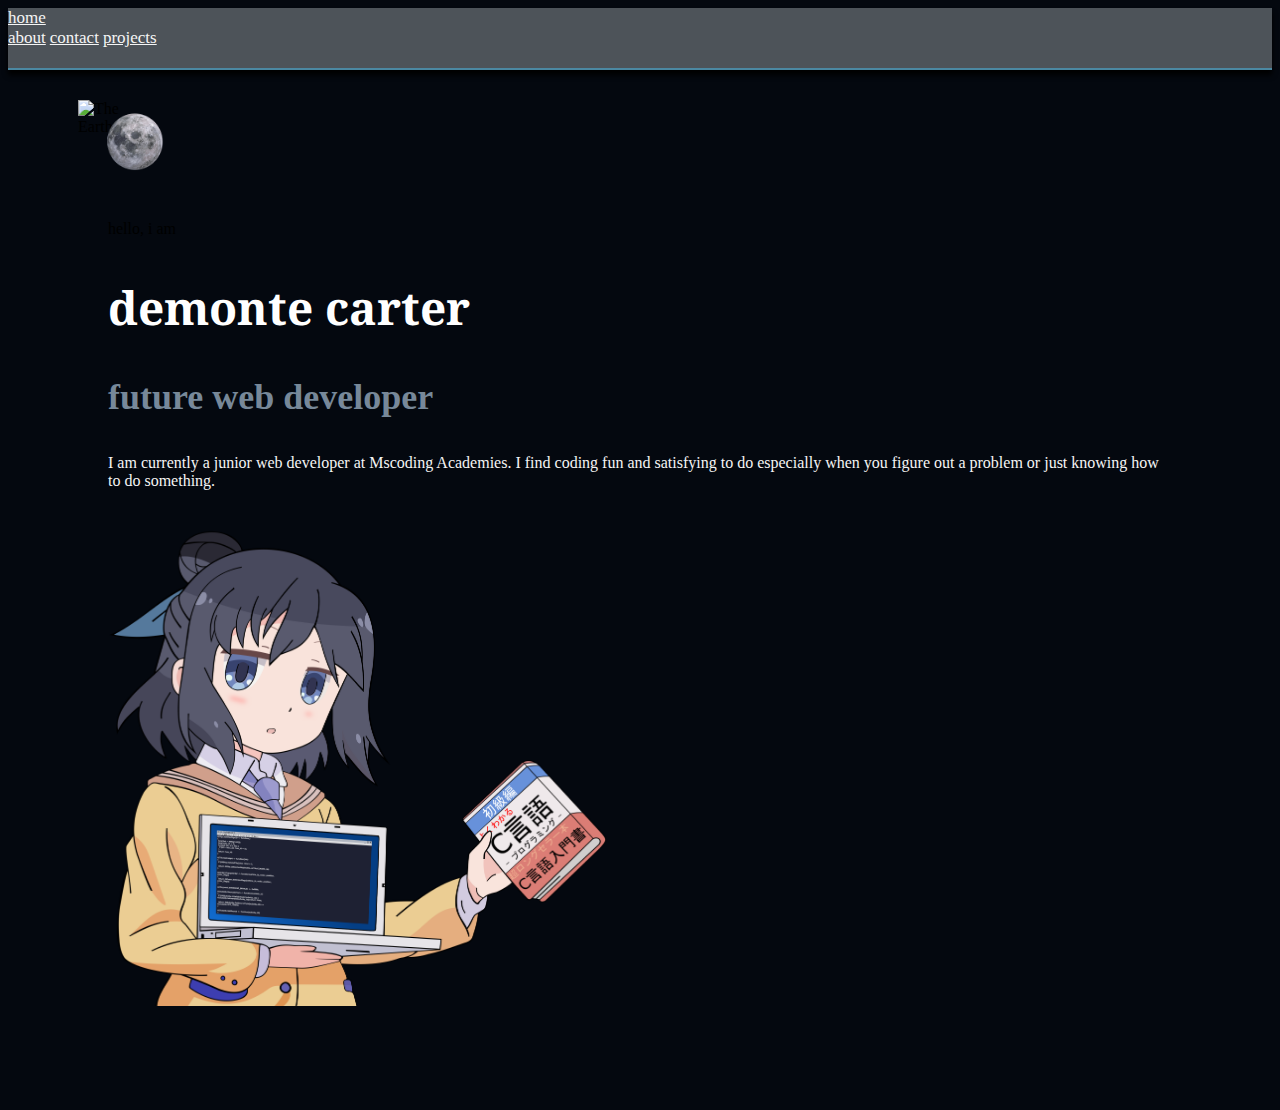
==== index.html @ 2750b47f "updated home and started on list" ====
<!DOCTYPE html>
<html lang="en">
<head>
    <meta charset="UTF-8">
    <meta name="viewport" content="width=device-width, initial-scale=1.0">
    <link rel="preconnect" href="https://fonts.googleapis.com">
    <link rel="preconnect" href="https://fonts.gstatic.com" crossorigin>
    <link href="https://fonts.googleapis.com/css2?family=EB+Garamond&family=Eagle+Lake&family=Merriweather:wght@300&family=Noto+Serif:ital,wght@0,400;1,300&display=swap" rel="stylesheet">
    <link href="https://cdn.jsdelivr.net/npm/bootstrap@5.3.2/dist/css/bootstrap.min.css" rel="stylesheet" integrity="sha384-T3c6CoIi6uLrA9TneNEoa7RxnatzjcDSCmG1MXxSR1GAsXEV/Dwwykc2MPK8M2HN" crossorigin="anonymous">
    <link rel="stylesheet" href="css/style.css">
    <title>About</title>
</head>
<body>
    <header class="header">
        <section class="section" id="sectionTop-header">
            <div class="container">
                <div class="row mx-auto">
                    <div class="col-1 nav align-items-center mt-2">
                        <a href="index.html" class="text-capitalize text-decoration-none info-link p-2">home</a>
                    </div>
                    <div class="col-11 link-div">
                        <nav class="info-nav nav align-items-center mt-2 ">
                            <a href="about.html" class="info-link text-capitalize text-decoration-none p-2">about</a>
                            <a href="contact.html" class="info-link text-capitalize text-decoration-none p-2">contact</a>
                            <a href="#" class="info-link text-capitalize text-decoration-none p-2">projects</a>
                        </nav>
                    </div>
                </div>
            </div>
        </section>
        <div class="circle-container">
            <div class="circle">
                <img src="images/earth1.png" alt="The Earth" class="earth">
            </div>
        </div>
        <div class="circle-container2">
            <div class="circle2">
                <img src="images/moon2.png" alt="The Moon" class="moon">
            </div>
        </div>
    </header>
    <main class="main">
        <section class="section-main" id="sectionTop-main-home">
            <div class="container">
                <div class="row align-items-center">
                    <div class="col-6 ">
                        <p class=" main-text text-capitalize text-info">hello, i am</p>
                        <h2 class="main-h2 ms-3 text-capitalize">demonte carter</h2>
                        <h3 class="mainH2 ms-4 text-capitalize">future web developer</h3>
                        <p class="demonte-text mt-3 ms-5">I am currently a junior web developer at Mscoding Academies. I find coding fun and satisfying to do especially when you figure out a problem or just knowing how to do something.
                        </p>
                    </div>
                    <div class="col-6">
                        <img src="images/pngegg.png" alt="a image of me sadly" class="anime-img d-block ms-5 img-fluid">
                    </div>
                </div>
            </div>
        </section>
        <div class="clear"></div>
    </main>
</body>
</html>
---- css/style.css ----
:root {
    --Rich-black: #04080F;
    --Davys-gray: #4D5359;
    --Paynes-gray: #586F7C;
    --Nyanza: #F0FFCE;
    --Sage: #CCC9A1;
    --Dark-slate-gray: #384D48;
    --Onyx: #3F4045;
    
    --Feldgaru: #4E6766;
    --Myrtle-green: #508484;
    --Air-force-blue: #4B88A2;
    --Federal-blue: #090446;
    --Vanilla: #F8F4A6;

    --Eagle-lake: 'Eagle Lake', serif;
    --Garamond-font: 'EB Garamond', serif;
    --Merriweather-font: 'Merriweather', serif;
    --Noto-serif: 'Noto Serif', serif;
}


body {
    background-color: var(--Rich-black);
    height: 100vh;
}
/* --------HEADER--------- */

#sectionTop-header {
    height: 60px;
    background-color: var(--Davys-gray);
    border-bottom: 2px solid var(--Air-force-blue);
    box-shadow: 0px 5px 5px 0px #000;
}


.header-h1 { 
    font-family: var(--Eagle-lake);
    color: whitesmoke;
}

.info-link {
    color: whitesmoke;
    font-size: 17px;
}

.info-link:hover {
    /* border-bottom: 1px solid var(--Nyanza); */
    color: violet;
    transition: 0.5s, border 0.5s ease;
}


/* --------MAIN--------- */

#sectionTop-main {
    padding-bottom: 200px;
}

#sectionTop-main-home {
    padding: 100px;
}


.main-text {
    margin-top: 50px;
}

.main-h2 {
    color: white;
    font-family: var(--Noto-serif);
    font-size: 46px;
}

.mainH2 {
    color: lightslategray;
    font-size: 36px;
}

.demonte-text {
    color: whitesmoke;
}


.demonte-img {
    margin-top: 120px;
    float: right;
    width: 350px;
    height: 500px;
    border-radius: 5px;
}

.anime-img {
    width: 500px;
    height: 500px;
}

.about-h2 {
    font-size: 36px;
    color: lightslategray;
}


#sectionBottom-main {
    padding-top: 200px;
}


/* ----------CONTACT------------- */

.bi-github {
    color: whitesmoke;
}

.bi-linkedin {
    color: whitesmoke;
}

.point-div {
    position: relative;
}

.point-img {
    position: absolute;
    bottom: -230px;
    left: 300px;
    height: 100px;
    width: 100px;
}

.contact-h2 {
    color: whitesmoke;
    font-size: 60px;
    font-family: var(--Noto-serif);
}


.cpu-parent {
    position: relative;
}

.bi-cpu {
    position: absolute;
    left: 150px;
    margin-top: 2px;
    /* bottom: 250px; */
}









/* --------PLANETS-------- */

.circle-container {
    position: relative;
}


.circle {
    position: absolute;
    left: 70px;
    top: 30px;
    width: 70px;
    height: 70px;
    border-radius: 50px;
    /* border-inline: 2px solid purple; */
    /* background-color: #0CB1C4; */
    animation-name: spin;
    animation-duration: 5000ms;
    animation-iteration-count: infinite;
    animation-timing-function: linear; 

}

@keyframes spin {
    from {
        transform:rotate(0deg);
    }
    to {
        transform:rotate(360deg);
    }
}

.circle-container2 {
    position: relative;
}

.circle2 {
    position: absolute;
    left: 95px;
    bottom: -100px;
    width: 60px;
    height: 60px;
    border-radius: 50px;
    /* border-inline: 2px solid var(--Davys-gray); */
    /* background-color: black; */
    /* animation-name: orbit;
    animation-duration: 5000ms;
    animation-iteration-count: infinite;
    animation-timing-function: linear;  */
}

@keyframes spin {
    from {
        transform:rotate(0deg);
    }
    to {
        transform:rotate(360deg);
    }
}


.moon {
    width: 65px;
    height: 65px;
}

.earth {
    width: 70px;
    height: 70px;
}

.moon { 
    /* width: 50px; 
    height: 50px;  */
    display: block; 
    margin-left: auto; 
    margin-right: auto; 
    animation: GFG 5s infinite linear; 
} 

@keyframes GFG { 
    0% { 
        transform: rotate(0deg)  
            translateX(100px) rotate(0deg); 
    } 

    100% { 
        transform: rotate(-360deg)  
            translateX(100px) rotate(360deg); 
    } 
} 



.clear {
    clear: both;
}
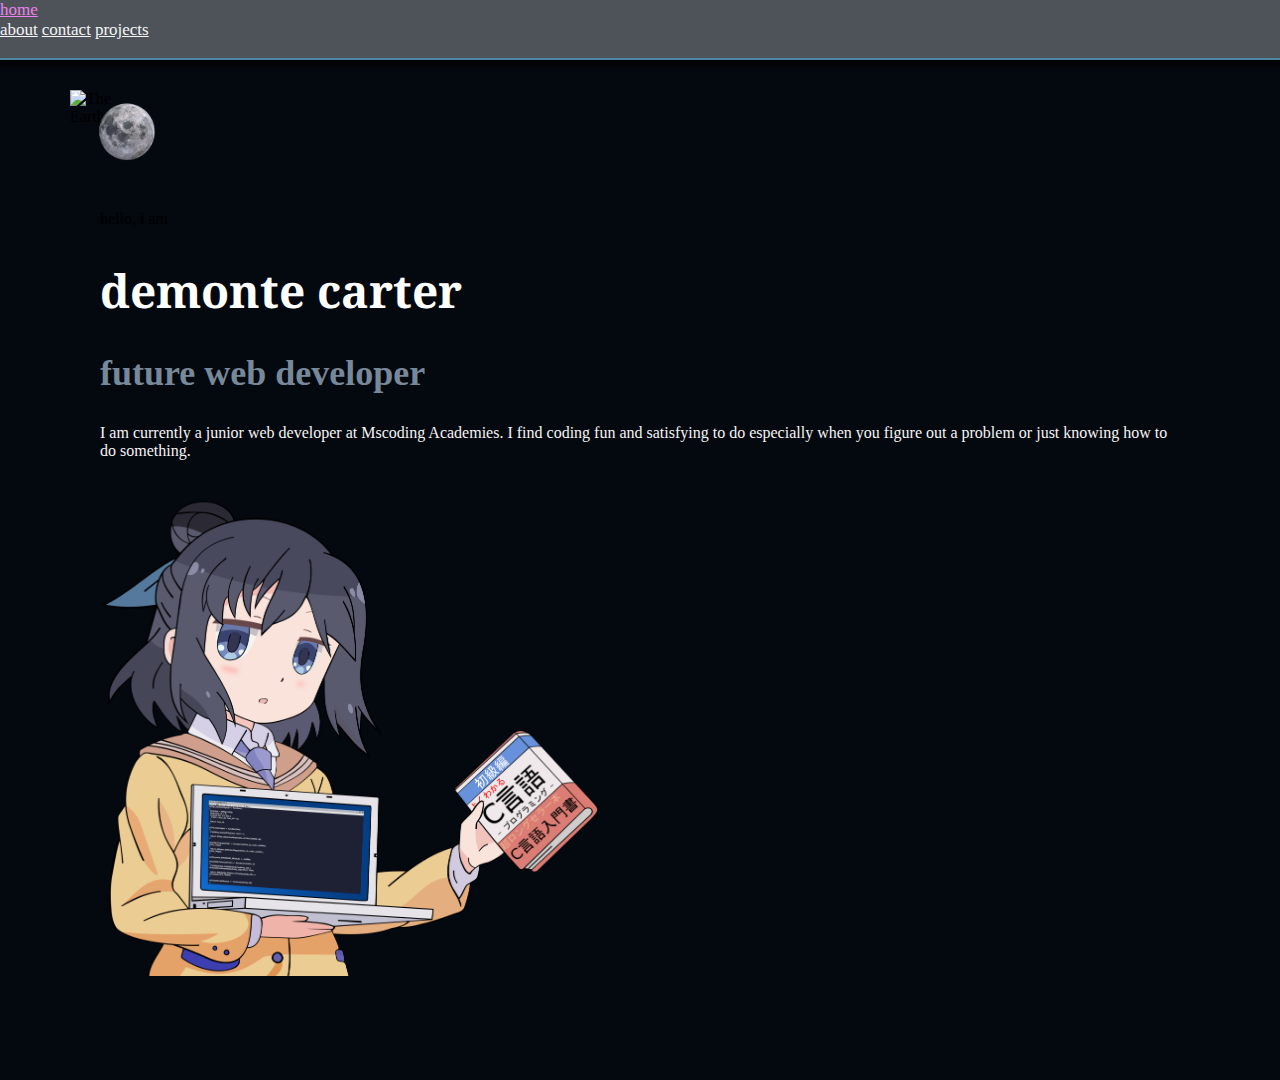
==== commit 27ca622e: "in progress of making mobile more responsive and adding new list" ====
--- a/index.html
+++ b/index.html
@@ -8,7 +8,7 @@
     <link href="https://fonts.googleapis.com/css2?family=EB+Garamond&family=Eagle+Lake&family=Merriweather:wght@300&family=Noto+Serif:ital,wght@0,400;1,300&display=swap" rel="stylesheet">
     <link href="https://cdn.jsdelivr.net/npm/bootstrap@5.3.2/dist/css/bootstrap.min.css" rel="stylesheet" integrity="sha384-T3c6CoIi6uLrA9TneNEoa7RxnatzjcDSCmG1MXxSR1GAsXEV/Dwwykc2MPK8M2HN" crossorigin="anonymous">
     <link rel="stylesheet" href="css/style.css">
-    <title>About</title>
+    <title>Home</title>
 </head>
 <body>
     <header class="header">
@@ -16,13 +16,13 @@
             <div class="container">
                 <div class="row mx-auto">
                     <div class="col-1 nav align-items-center mt-2">
-                        <a href="index.html" class="text-capitalize text-decoration-none info-link p-2">home</a>
+                        <a href="index.html" class="text-capitalize nav-link info-link p-2">home</a>
                     </div>
                     <div class="col-11 link-div">
-                        <nav class="info-nav nav align-items-center mt-2 ">
-                            <a href="about.html" class="info-link text-capitalize text-decoration-none p-2">about</a>
-                            <a href="contact.html" class="info-link text-capitalize text-decoration-none p-2">contact</a>
-                            <a href="#" class="info-link text-capitalize text-decoration-none p-2">projects</a>
+                        <nav class="info-nav nav align-items-center mt-2">
+                            <a href="about.html" class="info-link text-capitalize nav-link p-2">about</a>
+                            <a href="contact.html" class="info-link text-capitalize nav-link p-2">contact</a>
+                            <a href="#" class="info-link text-capitalize nav-link p-2">projects</a>
                         </nav>
                     </div>
                 </div>
@@ -45,18 +45,18 @@
                 <div class="row align-items-center">
                     <div class="col-6 ">
                         <p class=" main-text text-capitalize text-info">hello, i am</p>
-                        <h2 class="main-h2 ms-3 text-capitalize">demonte carter</h2>
-                        <h3 class="mainH2 ms-4 text-capitalize">future web developer</h3>
+                        <h1 class="main-h2 ms-3 text-capitalize">demonte carter</h1>
+                        <h2 class="mainH2 ms-4 text-capitalize">future web developer</h2>
                         <p class="demonte-text mt-3 ms-5">I am currently a junior web developer at Mscoding Academies. I find coding fun and satisfying to do especially when you figure out a problem or just knowing how to do something.
                         </p>
                     </div>
                     <div class="col-6">
-                        <img src="images/pngegg.png" alt="a image of me sadly" class="anime-img d-block ms-5 img-fluid">
+                        <img src="images/pngegg.png" alt="Anime coder image" class="anime-img d-block ms-5 img-fluid w-100">
+                        <div class="clear"></div>
                     </div>
                 </div>
             </div>
         </section>
-        <div class="clear"></div>
     </main>
 </body>
 </html>
--- a/css/style.css
+++ b/css/style.css
@@ -19,10 +19,14 @@
     --Noto-serif: 'Noto Serif', serif;
 }
 
+* {box-sizing: border-box;}
+
 
 body {
+    margin: 0;
+    padding: 0;
     background-color: var(--Rich-black);
-    height: 100vh;
+    /* height: 100vh; */
 }
 /* --------HEADER--------- */
 
@@ -47,7 +51,7 @@
 .info-link:hover {
     /* border-bottom: 1px solid var(--Nyanza); */
     color: violet;
-    transition: 0.5s, border 0.5s ease;
+    transition: 0.5s border 0.5s ease;
 }
 
 
@@ -83,12 +87,38 @@
 
 
 .demonte-img {
-    margin-top: 120px;
+    /* margin-top: 120px; */
     float: right;
-    width: 350px;
-    height: 500px;
+    max-width: 350px;
+    max-height: 500px;
     border-radius: 5px;
 }
+
+@media (min-width: 768px) {
+    .demonte-img {
+        margin-top: 120px;
+    }
+}
+
+
+
+@media (max-width: 576px) {
+    .demonte-img {
+
+    }
+
+    .demonte-text {
+        text-align: center;
+        border: 1px solid red;
+        height:
+    }
+
+    .info-nav {
+        justify-content: center;
+    }
+}
+
+
 
 .anime-img {
     width: 500px;
@@ -105,6 +135,13 @@
     padding-top: 200px;
 }
 
+.bi-cpu {
+    color: white;
+}
+
+.learn-item {
+    color: lightslategray;
+}
 
 /* ----------CONTACT------------- */
 
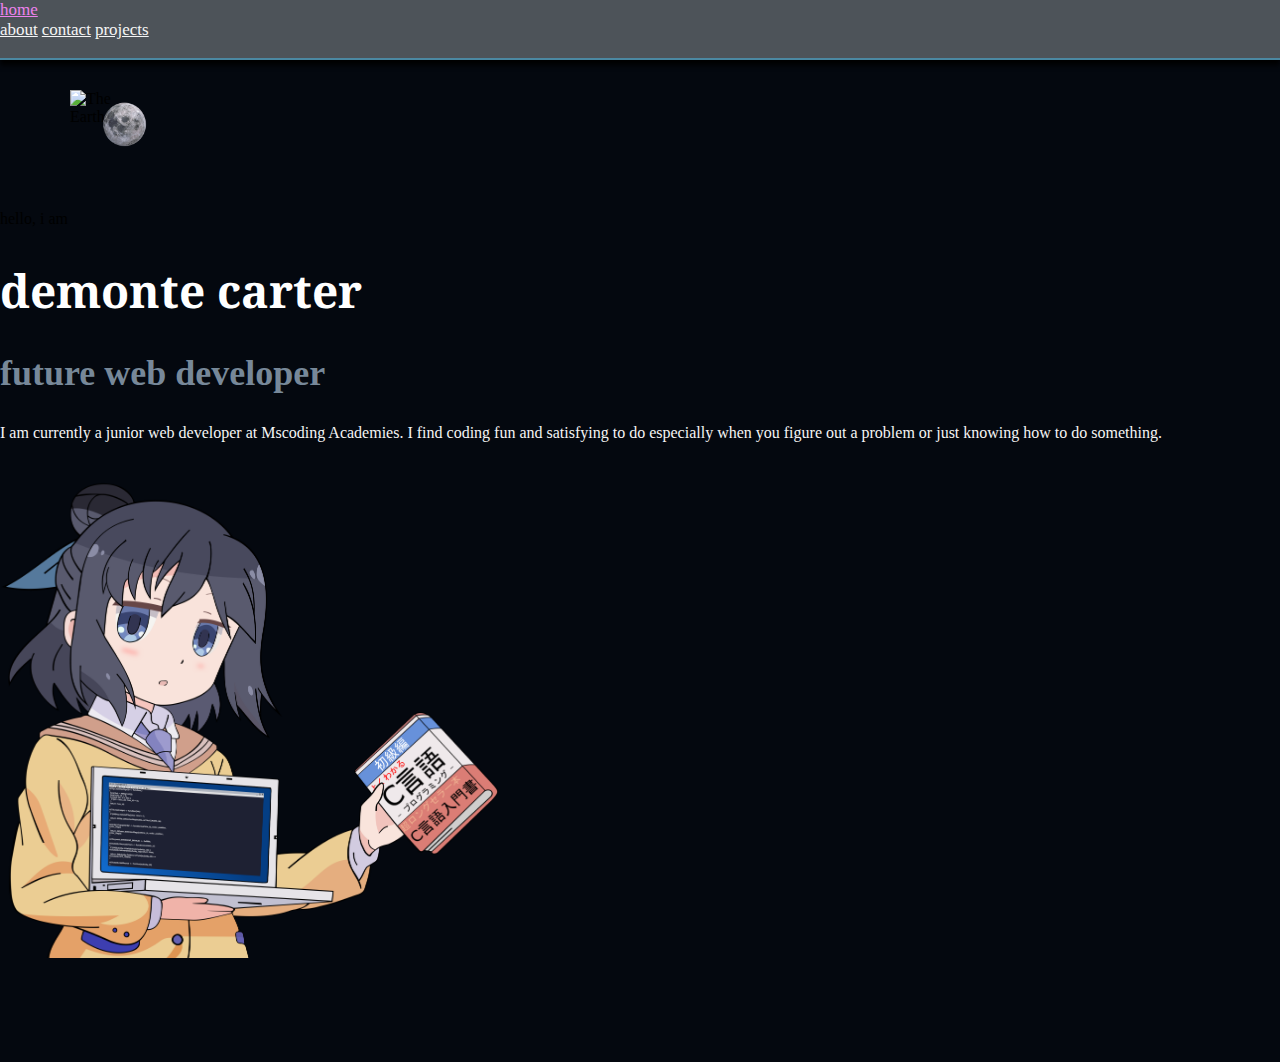
==== commit aa11ca4d: "more changes, still working on projects" ====
--- a/index.html
+++ b/index.html
@@ -22,7 +22,7 @@
                         <nav class="info-nav nav align-items-center mt-2">
                             <a href="about.html" class="info-link text-capitalize nav-link p-2">about</a>
                             <a href="contact.html" class="info-link text-capitalize nav-link p-2">contact</a>
-                            <a href="#" class="info-link text-capitalize nav-link p-2">projects</a>
+                            <a href="project.html" class="info-link text-capitalize nav-link p-2">projects</a>
                         </nav>
                     </div>
                 </div>
@@ -42,22 +42,32 @@
     <main class="main">
         <section class="section-main" id="sectionTop-main-home">
             <div class="container">
-                <div class="row align-items-center">
-                    <div class="col-6 ">
+                <div class="row">
+                    <div class="col-md-6 home-div">
                         <p class=" main-text text-capitalize text-info">hello, i am</p>
                         <h1 class="main-h2 ms-3 text-capitalize">demonte carter</h1>
                         <h2 class="mainH2 ms-4 text-capitalize">future web developer</h2>
-                        <p class="demonte-text mt-3 ms-5">I am currently a junior web developer at Mscoding Academies. I find coding fun and satisfying to do especially when you figure out a problem or just knowing how to do something.
+                        <p class="demonte-text home-text mt-3 ms-md-3 text-center">I am currently a junior web developer at Mscoding Academies. I find coding fun and satisfying to do especially when you figure out a problem or just knowing how to do something.
                         </p>
                     </div>
-                    <div class="col-6">
-                        <img src="images/pngegg.png" alt="Anime coder image" class="anime-img d-block ms-5 img-fluid w-100">
-                        <div class="clear"></div>
+                    <div class="col-md-6">
+                        <img src="images/pngegg.png" alt="Anime coder image" class="anime-img img-fluid w-100">
+                        <!-- <div class="clear"></div> -->
                     </div>
                 </div>
             </div>
         </section>
     </main>
+    <!-- <footer class="footer">
+        <section class="section" id="footerTop-section">
+            <div class="container">
+                <div class="row">
+                    <div class="footer-line"></div>
+                    <p class="colophon">site by demonte @2023</p>
+                </div>
+            </div>
+        </section>
+    </footer> -->
 </body>
 </html>
 
--- a/css/style.css
+++ b/css/style.css
@@ -6,7 +6,7 @@
     --Sage: #CCC9A1;
     --Dark-slate-gray: #384D48;
     --Onyx: #3F4045;
-    
+
     --Feldgaru: #4E6766;
     --Myrtle-green: #508484;
     --Air-force-blue: #4B88A2;
@@ -62,7 +62,7 @@
 }
 
 #sectionTop-main-home {
-    padding: 100px;
+    padding: 100px 0;
 }
 
 
@@ -88,33 +88,54 @@
 
 .demonte-img {
     /* margin-top: 120px; */
-    float: right;
+    /* float: right; */
     max-width: 350px;
     max-height: 500px;
     border-radius: 5px;
 }
 
+
+
 @media (min-width: 768px) {
     .demonte-img {
         margin-top: 120px;
     }
+
+    /* .learn-list-know {
+        margin-left: 70px;
+    } */
 }
 
 
 
 @media (max-width: 576px) {
-    .demonte-img {
-
-    }
-
-    .demonte-text {
+    .know-text {
         text-align: center;
-        border: 1px solid red;
-        height:
-    }
+    }
+
+    .know-list {
+        text-align: center;
+    }
+
+    .bi-cpu, .bi-cpu2 {
+    margin-left: 24px;
+}
+
+.about-text {
+    width: 300px;
+}
+
+.home-div {
+    text-align: center;
+}
 
     .info-nav {
         justify-content: center;
+    }
+
+    .anime-img {
+        /* height: 500px; */
+        /* width: 300px; */
     }
 }
 
@@ -125,32 +146,75 @@
     height: 500px;
 }
 
+.h2-box {
+    position: relative;
+    background-color: var(--Federal-blue);
+    height: 40px;
+    width: 20px;
+}
+
 .about-h2 {
     font-size: 36px;
     color: lightslategray;
 }
 
-
 #sectionBottom-main {
     padding-top: 200px;
 }
 
+.cpu-parent {
+    position: relative;
+}
+
 .bi-cpu {
+    position: absolute;
+    left: 20px;
+    margin-top: 2px;
+    color: white;
+    /* bottom: 250px; */
+}
+
+.bi-cpu2 {
+    position: absolute;
+    left: 165px;
+    margin-top: 2px;
     color: white;
 }
 
 .learn-item {
-    color: lightslategray;
-}
-
+    color: var(--Air-force-blue);
+}
 /* ----------CONTACT------------- */
 
+
+@media (min-width: 992px) {
+    .learn-list-know {
+        margin-left: 50px;
+    }
+}
+
+.border-div {
+    height: 40px;
+    width: 30px;
+    color: white;
+}
+
 .bi-github {
     color: whitesmoke;
+    transition: 0.3s;
+}
+
+.bi-github:hover {
+    color: green;
 }
 
 .bi-linkedin {
     color: whitesmoke;
+    transition: 0.3s;
+}
+
+.bi-linkedin:hover {
+    color: green;
 }
 
 .point-div {
@@ -158,9 +222,6 @@
 }
 
 .point-img {
-    position: absolute;
-    bottom: -230px;
-    left: 300px;
     height: 100px;
     width: 100px;
 }
@@ -171,19 +232,103 @@
     font-family: var(--Noto-serif);
 }
 
-
-.cpu-parent {
-    position: relative;
-}
-
-.bi-cpu {
-    position: absolute;
-    left: 150px;
-    margin-top: 2px;
-    /* bottom: 250px; */
-}
-
-
+.know-text, .bi-bootstrap, .email-text, .bi-envelope-at-fill {
+    color: white;
+}
+
+.bi-envelope-at-fill {
+    transition: 0.3s
+}
+
+.bi-envelope-at-fill:hover {
+    color: green;
+} 
+
+
+.bi-filetype-html {
+    color: white;
+    margin-left: 10px;
+}
+
+.bi-filetype-css {
+    color: white;
+    margin-left: 20px;
+}
+
+.know-item {
+    color: var(--Air-force-blue);
+}
+
+@media (max-width: 576px) {
+    .contact-h2 {
+        margin-left: 20px;
+        text-align: center;
+    }
+
+    .bi-github {
+        margin-left: 60px;
+    }
+
+    .bi-envelope-at-fill {
+        margin-left: 10px;
+    }
+
+    .email-text {
+        margin-left: 70px;
+    }
+}
+
+
+/* ---------Projects---------- */
+
+    .venedor-img, .figma-img {
+        border-radius: 5px;
+    }
+
+
+    .figma-div {
+        position: relative;
+        transition: 0.5s all ease-in-out;
+    }
+    
+    .figma-div:hover {
+        transform: scale(0.9); 
+    }
+    
+    .venedor-div {
+        transition: 0.5s all ease-in-out;
+    }
+    
+    .venedor-div:hover {
+        transform: scale(0.9); 
+    }
+
+    .photo-h2 {
+        color: white;
+    }
+
+
+/* ---------Footer--------- */
+
+#footerTop-section {
+    padding-top: 80px;
+    height: 90px;
+    margin: 0;
+    padding: 0;
+    background-color: var(--Vanilla);
+}
+
+    .colophon {
+    color: red;
+}
+
+@media (min-width: 768px) {
+    .footer-line {
+        width: 950px;
+        height: 2px;
+        background-color: blue;
+    }
+}
 
 
 
@@ -192,6 +337,11 @@
 
 
 /* --------PLANETS-------- */
+
+/* got code from different sources to get animation to work
+https://stackoverflow.com/questions/16771225/css3-rotate-animation
+https://codepen.io/teerapuch/pen/vLJXeR
+*/
 
 .circle-container {
     position: relative;
@@ -263,8 +413,8 @@
 }
 
 .moon { 
-    /* width: 50px; 
-    height: 50px;  */
+    width: 50px; 
+    height: 50px; 
     display: block; 
     margin-left: auto; 
     margin-right: auto; 
@@ -284,7 +434,6 @@
 } 
 
 
-
 .clear {
     clear: both;
 }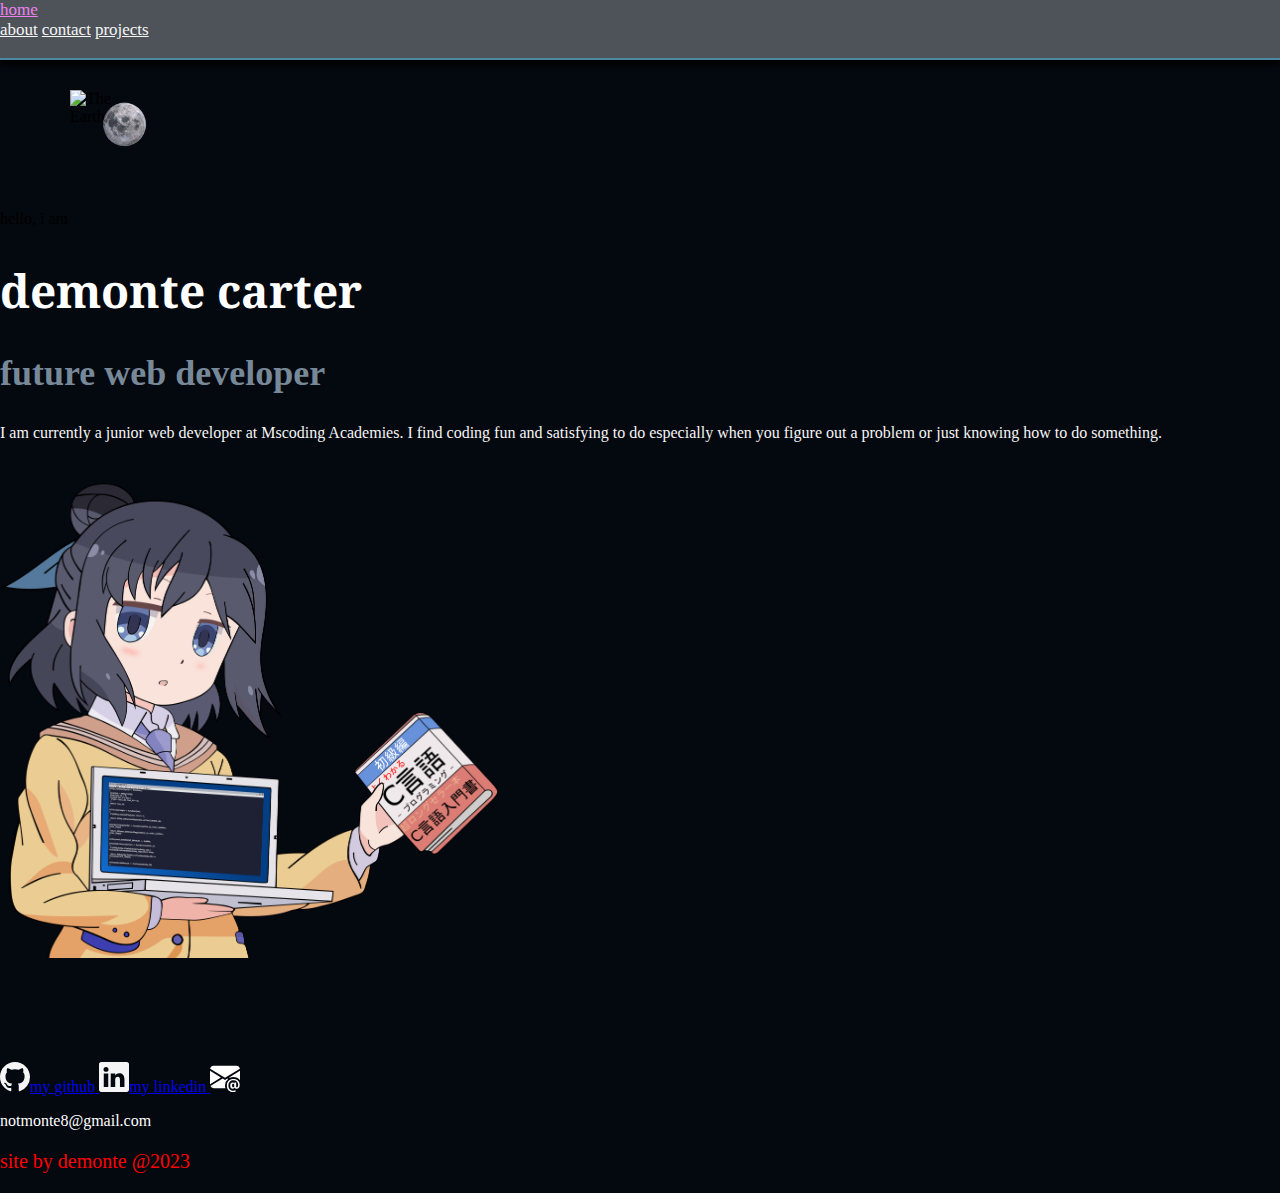
==== commit 34c0e3f0: "removed contacts page and replace it with footer, added more fixes for small, medium, large devices" ====
--- a/index.html
+++ b/index.html
@@ -21,7 +21,7 @@
                     <div class="col-11 link-div">
                         <nav class="info-nav nav align-items-center mt-2">
                             <a href="about.html" class="info-link text-capitalize nav-link p-2">about</a>
-                            <a href="contact.html" class="info-link text-capitalize nav-link p-2">contact</a>
+                            <a href="#topFooter" class="info-link text-capitalize nav-link p-2">contact</a>
                             <a href="project.html" class="info-link text-capitalize nav-link p-2">projects</a>
                         </nav>
                     </div>
@@ -58,16 +58,36 @@
             </div>
         </section>
     </main>
-    <!-- <footer class="footer">
-        <section class="section" id="footerTop-section">
-            <div class="container">
-                <div class="row">
-                    <div class="footer-line"></div>
-                    <p class="colophon">site by demonte @2023</p>
+    <footer class="footer" id="footer">
+        <section class="section" id="topFooter">
+            <div class="container mt-5">
+                <div class="row text-md-center">
+                    <div class="contact-div">
+                            <!-- <h2 class="contact-h2 text-capitalize me-4">my contacts</h2> -->
+                            <a href="https://github.com/notmonte" class="text-decoration-none p-1 me-2 ms-5 ms-md-0" target="_blank">
+                                <svg xmlns="http://www.w3.org/2000/svg" width="30" height="30" fill="currentColor" class="bi bi-github" viewBox="0 0 16 16">
+                                    <path d="M8 0C3.58 0 0 3.58 0 8c0 3.54 2.29 6.53 5.47 7.59.4.07.55-.17.55-.38 0-.19-.01-.82-.01-1.49-2.01.37-2.53-.49-2.69-.94-.09-.23-.48-.94-.82-1.13-.28-.15-.68-.52-.01-.53.63-.01 1.08.58 1.23.82.72 1.21 1.87.87 2.33.66.07-.52.28-.87.51-1.07-1.78-.2-3.64-.89-3.64-3.95 0-.87.31-1.59.82-2.15-.08-.2-.36-1.02.08-2.12 0 0 .67-.21 2.2.82.64-.18 1.32-.27 2-.27.68 0 1.36.09 2 .27 1.53-1.04 2.2-.82 2.2-.82.44 1.1.16 1.92.08 2.12.51.56.82 1.27.82 2.15 0 3.07-1.87 3.75-3.65 3.95.29.25.54.73.54 1.48 0 1.07-.01 1.93-.01 2.2 0 .21.15.46.55.38A8.012 8.012 0 0 0 16 8c0-4.42-3.58-8-8-8z"/>
+                                </svg><span class="visually-hidden">my github</span>
+
+                            </a>
+                            <a href="https://www.linkedin.com/in/demonte-carter-253601296" class="text-decoration-none p-1 ms-2 me-md-5" target="_blank">
+                                <svg xmlns="http://www.w3.org/2000/svg" width="30" height="30" fill="currentColor" class="bi bi-linkedin" viewBox="0 0 16 16">
+                                <path d="M0 1.146C0 .513.526 0 1.175 0h13.65C15.474 0 16 .513 16 1.146v13.708c0 .633-.526 1.146-1.175 1.146H1.175C.526 16 0 15.487 0 14.854V1.146zm4.943 12.248V6.169H2.542v7.225h2.401zm-1.2-8.212c.837 0 1.358-.554 1.358-1.248-.015-.709-.52-1.248-1.342-1.248-.822 0-1.359.54-1.359 1.248 0 .694.521 1.248 1.327 1.248h.016zm4.908 8.212V9.359c0-.216.016-.432.08-.586.173-.431.568-.878 1.232-.878.869 0 1.216.662 1.216 1.634v3.865h2.401V9.25c0-2.22-1.184-3.252-2.764-3.252-1.274 0-1.845.7-2.165 1.193v.025h-.016a5.54 5.54 0 0 1 .016-.025V6.169h-2.4c.03.678 0 7.225 0 7.225h2.4z"/>
+                                </svg><span class="visually-hidden">my linkedin</span>
+                            </a>
+                            <a href="https://www.google.com/gmail/about/" class="text-decoration-none p-1 me-2" target="_blank">
+                                <svg xmlns="http://www.w3.org/2000/svg" width="30" height="30" fill="currentColor" class="bi bi-envelope-at-fill" viewBox="0 0 16 16">
+                                    <path d="M2 2A2 2 0 0 0 .05 3.555L8 8.414l7.95-4.859A2 2 0 0 0 14 2H2Zm-2 9.8V4.698l5.803 3.546L0 11.801Zm6.761-2.97-6.57 4.026A2 2 0 0 0 2 14h6.256A4.493 4.493 0 0 1 8 12.5a4.49 4.49 0 0 1 1.606-3.446l-.367-.225L8 9.586l-1.239-.757ZM16 9.671V4.697l-5.803 3.546.338.208A4.482 4.482 0 0 1 12.5 8c1.414 0 2.675.652 3.5 1.671Z"/>
+                                    <path d="M15.834 12.244c0 1.168-.577 2.025-1.587 2.025-.503 0-1.002-.228-1.12-.648h-.043c-.118.416-.543.643-1.015.643-.77 0-1.259-.542-1.259-1.434v-.529c0-.844.481-1.4 1.26-1.4.585 0 .87.333.953.63h.03v-.568h.905v2.19c0 .272.18.42.411.42.315 0 .639-.415.639-1.39v-.118c0-1.277-.95-2.326-2.484-2.326h-.04c-1.582 0-2.64 1.067-2.64 2.724v.157c0 1.867 1.237 2.654 2.57 2.654h.045c.507 0 .935-.07 1.18-.18v.731c-.219.1-.643.175-1.237.175h-.044C10.438 16 9 14.82 9 12.646v-.214C9 10.36 10.421 9 12.485 9h.035c2.12 0 3.314 1.43 3.314 3.034v.21Zm-4.04.21v.227c0 .586.227.8.581.8.31 0 .564-.17.564-.743v-.367c0-.516-.275-.708-.572-.708-.346 0-.573.245-.573.791Z"/>
+                                </svg>
+                            </a>
+                        <p class="email-text mt-4 ms-5 me-5 text-center">notmonte8@gmail.com</p>
+                        <p class="colophon text-capitalize text-center">site by demonte @2023</p>
+                    </div>
                 </div>
             </div>
         </section>
-    </footer> -->
+    </footer>
 </body>
 </html>
 
--- a/css/style.css
+++ b/css/style.css
@@ -278,7 +278,6 @@
     }
 }
 
-
 /* ---------Projects---------- */
 
     .venedor-img, .figma-img {
@@ -311,15 +310,14 @@
 /* ---------Footer--------- */
 
 #footerTop-section {
-    padding-top: 80px;
+    padding-top: 120px;
     height: 90px;
-    margin: 0;
-    padding: 0;
     background-color: var(--Vanilla);
 }
 
     .colophon {
     color: red;
+    font-size: 20px;
 }
 
 @media (min-width: 768px) {
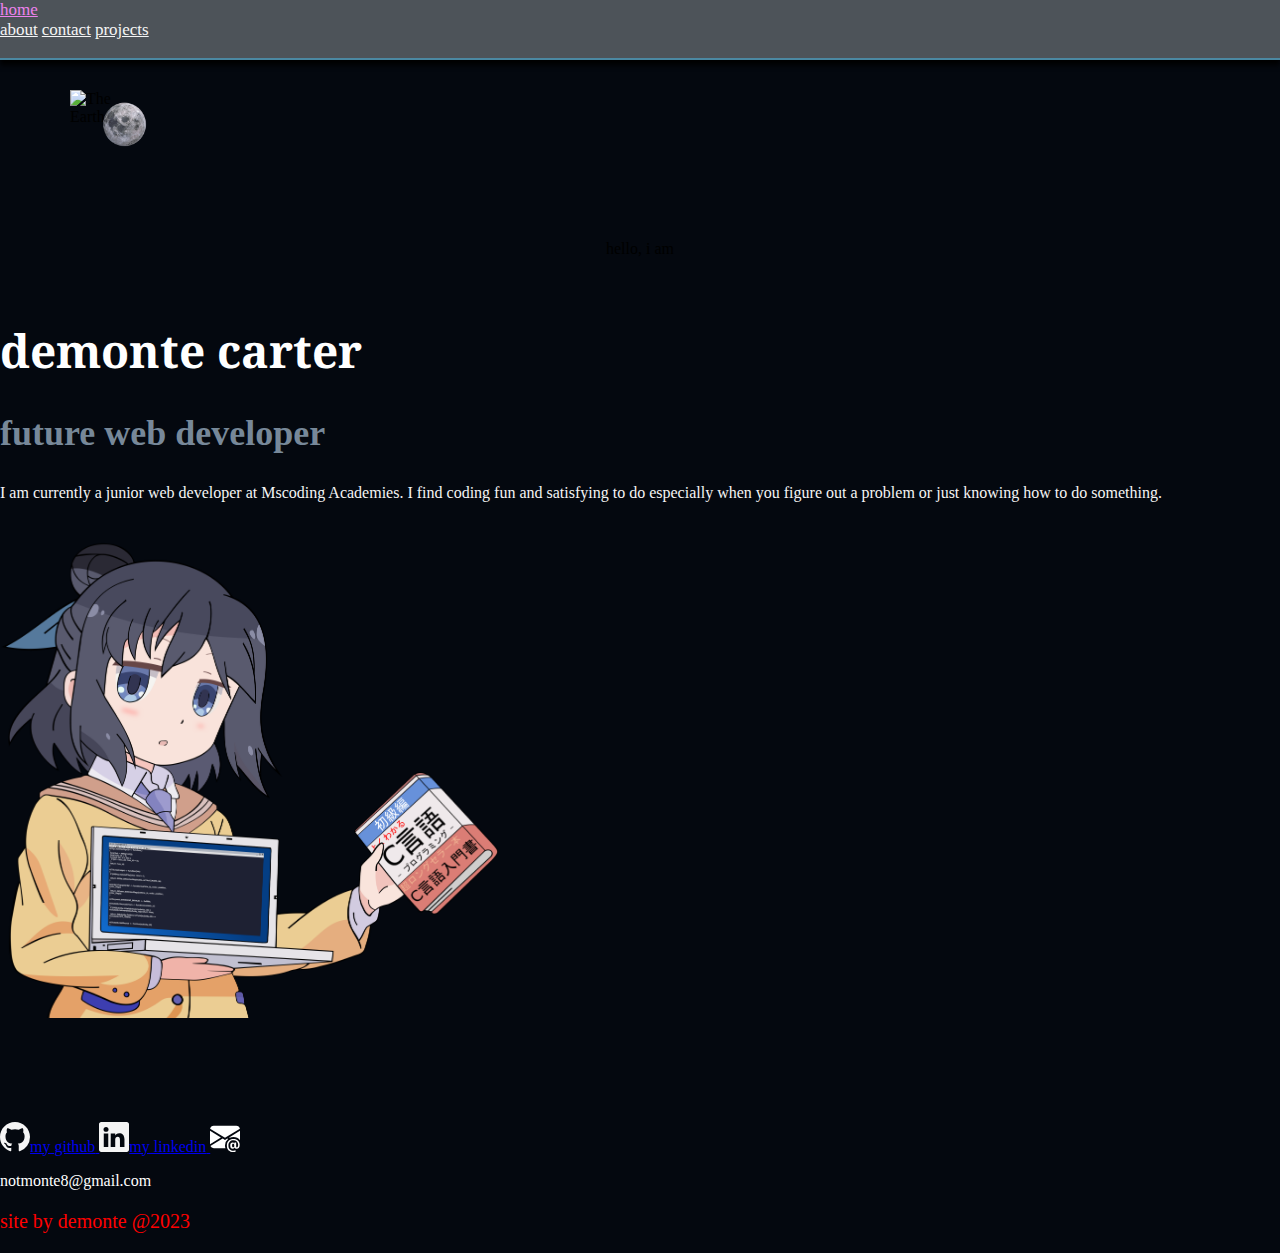
==== commit b69868ab: "added new project cards instead of images and more fixes" ====
--- a/index.html
+++ b/index.html
@@ -64,13 +64,13 @@
                 <div class="row text-md-center">
                     <div class="contact-div">
                             <!-- <h2 class="contact-h2 text-capitalize me-4">my contacts</h2> -->
-                            <a href="https://github.com/notmonte" class="text-decoration-none p-1 me-2 ms-5 ms-md-0" target="_blank">
+                            <a href="https://github.com/notmonte" class="text-decoration-none p-1 ms-5 ms-md-0" target="_blank">
                                 <svg xmlns="http://www.w3.org/2000/svg" width="30" height="30" fill="currentColor" class="bi bi-github" viewBox="0 0 16 16">
                                     <path d="M8 0C3.58 0 0 3.58 0 8c0 3.54 2.29 6.53 5.47 7.59.4.07.55-.17.55-.38 0-.19-.01-.82-.01-1.49-2.01.37-2.53-.49-2.69-.94-.09-.23-.48-.94-.82-1.13-.28-.15-.68-.52-.01-.53.63-.01 1.08.58 1.23.82.72 1.21 1.87.87 2.33.66.07-.52.28-.87.51-1.07-1.78-.2-3.64-.89-3.64-3.95 0-.87.31-1.59.82-2.15-.08-.2-.36-1.02.08-2.12 0 0 .67-.21 2.2.82.64-.18 1.32-.27 2-.27.68 0 1.36.09 2 .27 1.53-1.04 2.2-.82 2.2-.82.44 1.1.16 1.92.08 2.12.51.56.82 1.27.82 2.15 0 3.07-1.87 3.75-3.65 3.95.29.25.54.73.54 1.48 0 1.07-.01 1.93-.01 2.2 0 .21.15.46.55.38A8.012 8.012 0 0 0 16 8c0-4.42-3.58-8-8-8z"/>
                                 </svg><span class="visually-hidden">my github</span>
 
                             </a>
-                            <a href="https://www.linkedin.com/in/demonte-carter-253601296" class="text-decoration-none p-1 ms-2 me-md-5" target="_blank">
+                            <a href="https://www.linkedin.com/in/demonte-carter-253601296" class="text-decoration-none p-1 ms-md-5 ms-4 me-md-5" target="_blank">
                                 <svg xmlns="http://www.w3.org/2000/svg" width="30" height="30" fill="currentColor" class="bi bi-linkedin" viewBox="0 0 16 16">
                                 <path d="M0 1.146C0 .513.526 0 1.175 0h13.65C15.474 0 16 .513 16 1.146v13.708c0 .633-.526 1.146-1.175 1.146H1.175C.526 16 0 15.487 0 14.854V1.146zm4.943 12.248V6.169H2.542v7.225h2.401zm-1.2-8.212c.837 0 1.358-.554 1.358-1.248-.015-.709-.52-1.248-1.342-1.248-.822 0-1.359.54-1.359 1.248 0 .694.521 1.248 1.327 1.248h.016zm4.908 8.212V9.359c0-.216.016-.432.08-.586.173-.431.568-.878 1.232-.878.869 0 1.216.662 1.216 1.634v3.865h2.401V9.25c0-2.22-1.184-3.252-2.764-3.252-1.274 0-1.845.7-2.165 1.193v.025h-.016a5.54 5.54 0 0 1 .016-.025V6.169h-2.4c.03.678 0 7.225 0 7.225h2.4z"/>
                                 </svg><span class="visually-hidden">my linkedin</span>
--- a/css/style.css
+++ b/css/style.css
@@ -95,6 +95,21 @@
 }
 
 
+@media (min-width: 992px) {
+    .learn-list-know {
+        margin: 38px 0 0 50px;
+    }
+
+    .demonte-img {
+        margin-left: 90px;
+    }
+
+    .know-text {
+        margin-left: 63px;
+    }
+}
+
+
 
 @media (min-width: 768px) {
     .demonte-img {
@@ -133,9 +148,8 @@
         justify-content: center;
     }
 
-    .anime-img {
-        /* height: 500px; */
-        /* width: 300px; */
+    .demonte-img {
+        margin-left: 25px;
     }
 }
 
@@ -186,13 +200,6 @@
 }
 /* ----------CONTACT------------- */
 
-
-@media (min-width: 992px) {
-    .learn-list-know {
-        margin-left: 50px;
-    }
-}
-
 .border-div {
     height: 40px;
     width: 30px;
@@ -305,6 +312,108 @@
     .photo-h2 {
         color: white;
     }
+
+
+.profile-area {
+    padding: 80px 0;
+}
+
+.card {
+    box-shadow: 0 0 30px rgba(0, 0, 0, 0.5);
+    overflow: hidden;
+    border-radius: 15px;
+}
+
+.img1 img {
+    height: 200px;
+    border-top-right-radius: 15px;
+    border-top-left-radius: 15px;
+    width: 100%;
+}
+
+.img2 img {
+    position: relative;
+    display: block;
+    margin-left: auto;
+    margin-right: auto;
+    z-index: 1;
+    width: 140px;
+    height: 140px;
+    border-radius: 50%;
+    border: 7px solid #fff;
+    margin-top: -80px;
+}
+
+.card:hover .img2 img {
+    border-color: black;
+    transition: .7s;
+}
+
+.main-text {
+    padding: 30px 0;
+    text-align: center;
+}
+
+.main-text h2 {
+    text-transform: uppercase;
+    font-weight: 900;
+    font-size: 20px;
+    margin: 0 0 20px;
+}
+
+.main-text p {
+    font-size: 16px;
+    padding: 0 35px;
+}
+
+.socials {
+    text-align: center;
+    padding-bottom: 20px;
+}
+
+.socials i {
+    font-size: 20px;
+    color: darkcyan;
+    padding: 0 10px;
+}
+
+.git-img {
+    padding: 3px;
+    transition: 0.5s;
+}
+
+.git-img:hover {
+    background-color: white;
+}
+
+.r-img {
+    padding: 3px;
+    transition: 0.5s;
+}
+
+.r-img:hover {
+    background-color: #df473a;
+}
+
+.b-img {
+    padding: 3px;
+    transition: 0.5s;
+}
+
+.b-img:hover {
+    background-color: #e7718b;
+}
+
+
+
+
+
+
+
+
+
+
+
 
 
 /* ---------Footer--------- */
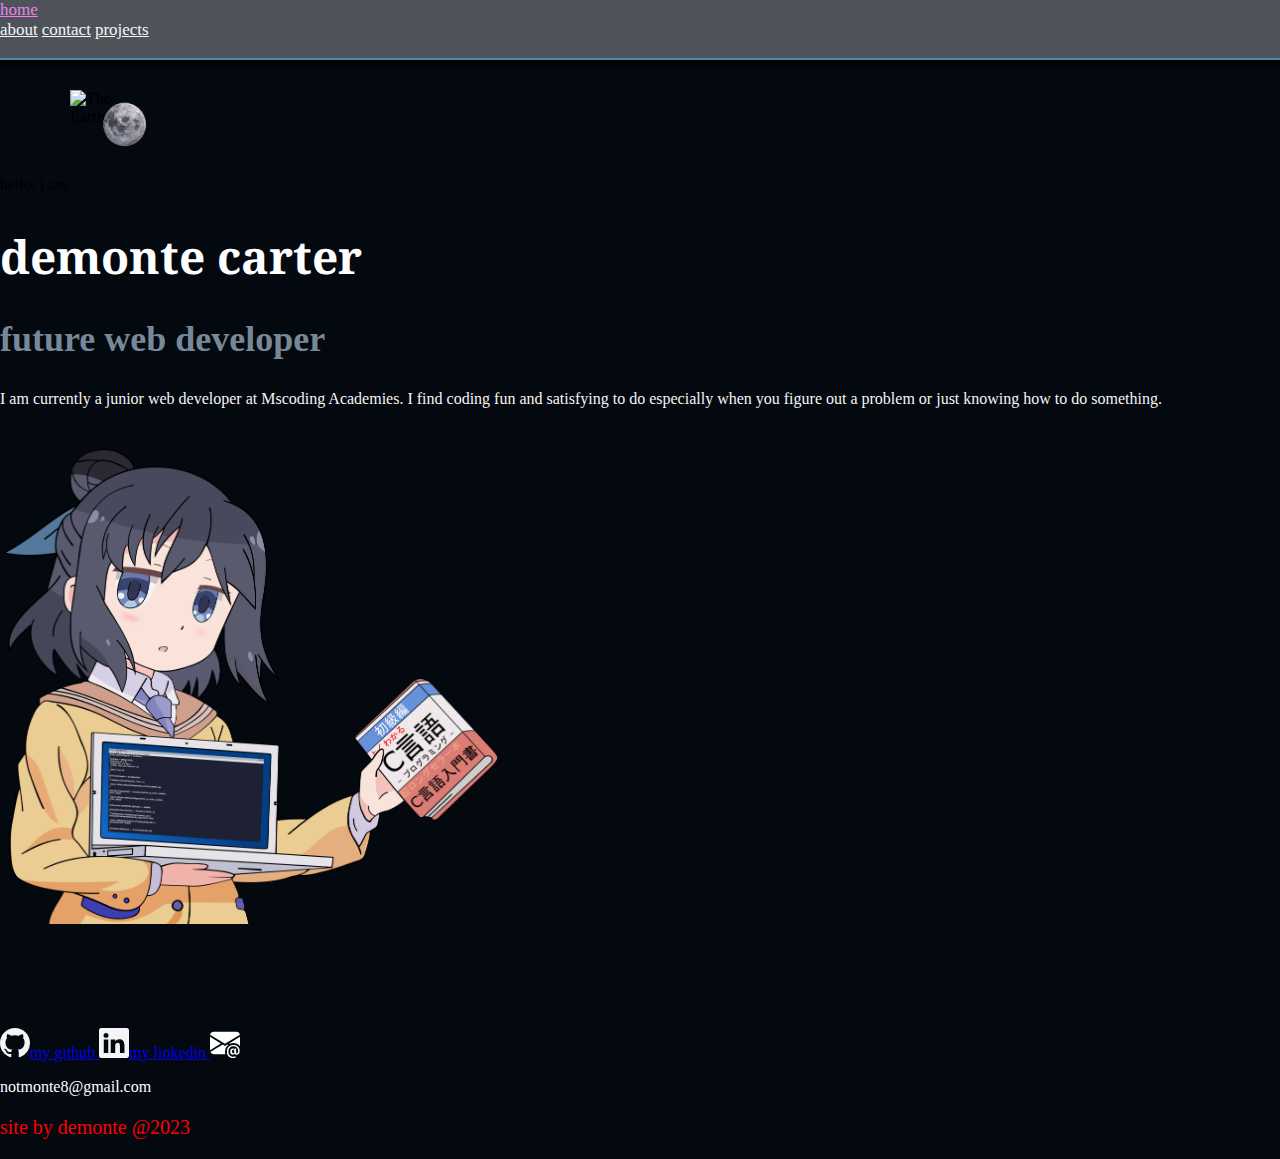
==== commit 24e5aebe: "fixed cards for sm, md, and lg devices" ====
--- a/index.html
+++ b/index.html
@@ -44,7 +44,7 @@
             <div class="container">
                 <div class="row">
                     <div class="col-md-6 home-div">
-                        <p class=" main-text text-capitalize text-info">hello, i am</p>
+                        <p class=" home-text text-capitalize text-info">hello, i am</p>
                         <h1 class="main-h2 ms-3 text-capitalize">demonte carter</h1>
                         <h2 class="mainH2 ms-4 text-capitalize">future web developer</h2>
                         <p class="demonte-text home-text mt-3 ms-md-3 text-center">I am currently a junior web developer at Mscoding Academies. I find coding fun and satisfying to do especially when you figure out a problem or just knowing how to do something.
--- a/css/style.css
+++ b/css/style.css
@@ -170,10 +170,6 @@
 .about-h2 {
     font-size: 36px;
     color: lightslategray;
-}
-
-#sectionBottom-main {
-    padding-top: 200px;
 }
 
 .cpu-parent {
@@ -404,7 +400,23 @@
     background-color: #e7718b;
 }
 
-
+.d-img {
+    padding: 3px;
+    transition: 0.5s;
+}
+
+.d-img:hover {
+    background-color: #39628e;
+}
+
+.f-img {
+    padding: 3px;
+    transition: 0.5s;
+}
+
+.f-img:hover {
+    background-color: #392721;
+}
 
 
 
